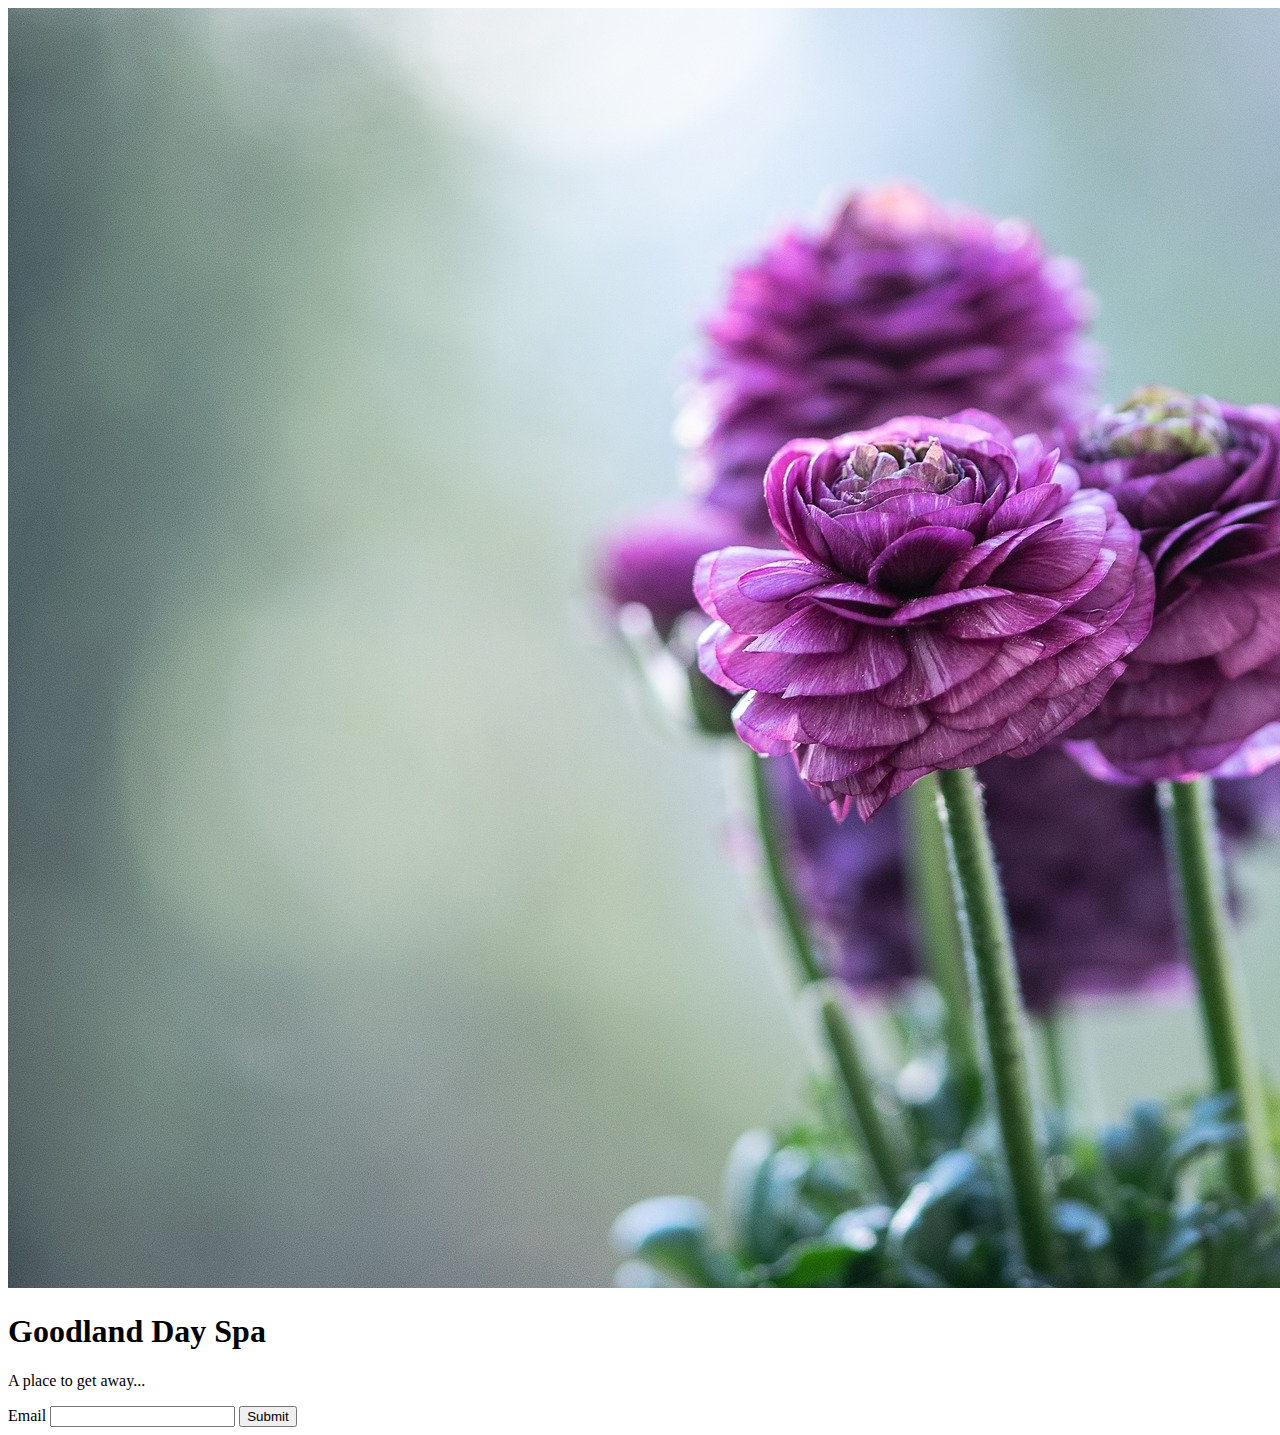
==== index.html @ 2fad423c "adding html" ====
<!DOCTYPE html>
<html lang="en">
  <head>
    <meta charset="UTF-8" />
    <meta http-equiv="X-UA-Compatible" content="IE=edge" />
    <meta name="viewport" content="width=device-width, initial-scale=1.0" />
    <title>Document</title>
  </head>
  <body>
    <img src="./splash-image.jpeg" alt="flower" />
    <section>
      <h1>Goodland Day Spa</h1>
      <p>A place to get away...</p>
    </section>
  </body>
  <form>
    <label for="email">Email</label>
    <input type="email" name="email" id="email" />
    <button>Submit</button>
  </form>
</html>
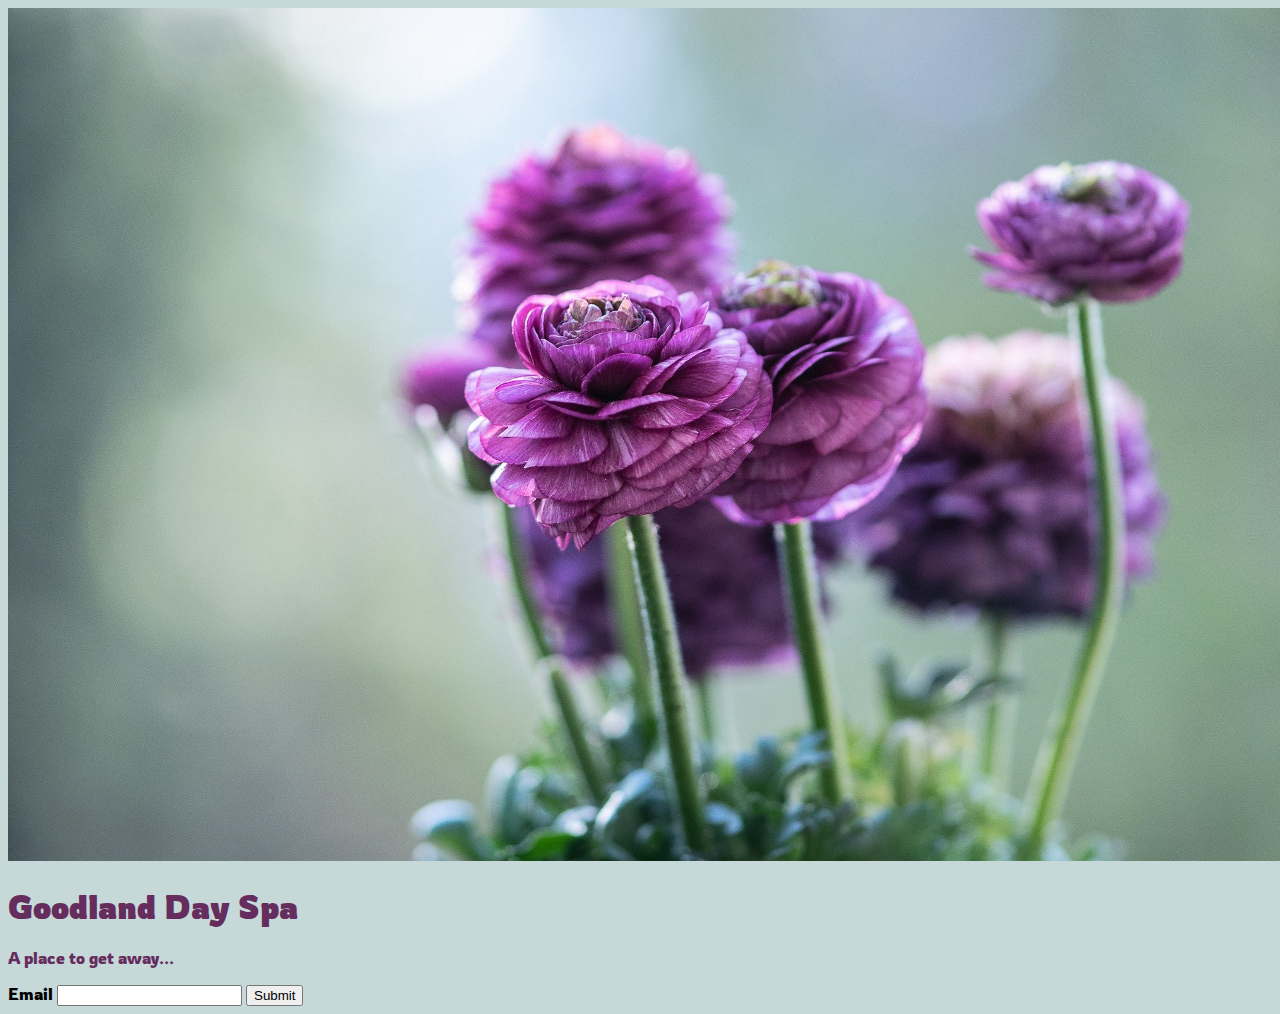
==== commit 87fbd7f5: "adding css" ====
--- a/index.html
+++ b/index.html
@@ -5,17 +5,18 @@
     <meta http-equiv="X-UA-Compatible" content="IE=edge" />
     <meta name="viewport" content="width=device-width, initial-scale=1.0" />
     <title>Document</title>
+    <link rel="stylesheet" href="global.css" />
   </head>
   <body>
-    <img src="./splash-image.jpeg" alt="flower" />
-    <section>
+    <img id="splash-image" src="./splash-image.jpeg" alt="flower" />
+    <section id="info">
       <h1>Goodland Day Spa</h1>
       <p>A place to get away...</p>
     </section>
+    <form>
+      <label for="email">Email</label>
+      <input type="email" name="email" id="email" />
+      <button>Submit</button>
+    </form>
   </body>
-  <form>
-    <label for="email">Email</label>
-    <input type="email" name="email" id="email" />
-    <button>Submit</button>
-  </form>
 </html>
--- a/global.css
+++ b/global.css
@@ -0,0 +1,21 @@
+@import url("https://fonts.googleapis.com/css2?family=Rowdies&display=swap");
+* {
+  /* CSS HEX */
+  --opal: #c7d8d8ff;
+  --feldgrau: #48605cff;
+  --palatinate-purple: #642d5eff;
+  --morning-blue: #82998eff;
+  --fuchsia-crayola: #b96bc4ff;
+}
+body {
+  background-color: var(--opal);
+  font-family: "Rowdies", cursive;
+}
+
+#splash-image {
+  width: 100vw;
+}
+
+#info {
+  color: var(--palatinate-purple);
+}
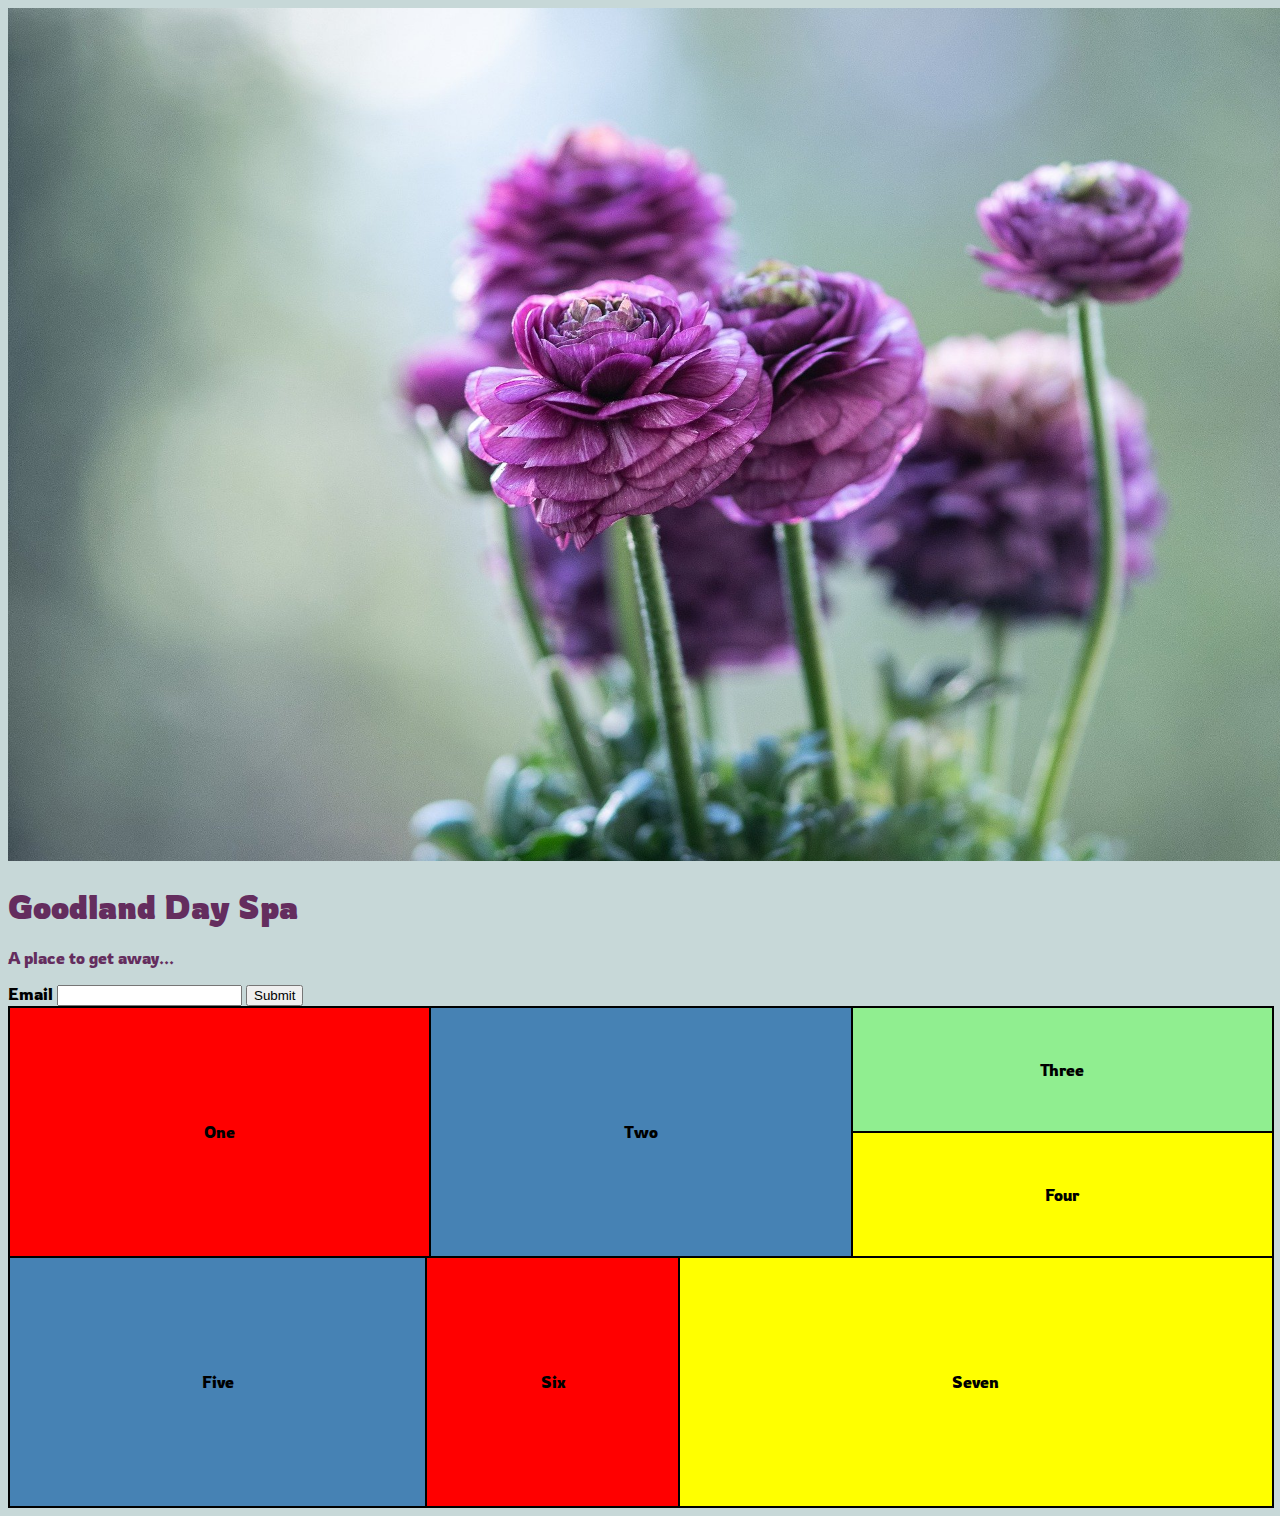
==== commit 74ccdf31: "add grid" ====
--- a/index.html
+++ b/index.html
@@ -18,5 +18,20 @@
       <input type="email" name="email" id="email" />
       <button>Submit</button>
     </form>
+    <div class="boxes">
+      <div class="top-row">
+        <div class="box red">One</div>
+        <div class="box blue">Two</div>
+        <div class="right-box">
+          <div class="box green">Three</div>
+          <div class="box yellow">Four</div>
+        </div>
+      </div>
+      <div class="bottom-row">
+        <div class="box blue">Five</div>  
+        <div class="box red">Six</div>
+        <div class="box yellow">Seven</div>    
+      </div>
+    </div>
   </body>
 </html>
--- a/global.css
+++ b/global.css
@@ -19,3 +19,63 @@
 #info {
   color: var(--palatinate-purple);
 }
+
+.box {
+  border: solid 1px black;
+  /* if you want something centered, do this on the PARENT element */
+  display: flex;
+  justify-content: center;
+  align-items: center;
+  flex-direction: column;
+}
+
+.green {
+  background-color: lightgreen;
+}
+
+.red {
+  background-color: red;
+}
+
+.yellow {
+  background-color: yellow;
+}
+
+.blue {
+  background-color: steelblue;
+
+}
+
+/* all this work is done on the parent */
+/* you think of this as the parent bossing around the child elements */
+/* .boxes { 
+  display: flex;
+  justify-content: space-around;
+  align-items: center;
+  flex-direction: column;
+  flex-wrap: wrap;
+} */
+
+.boxes {
+  border: solid 1px black;
+  display: grid;
+  width: 100%;
+  height: 500px;
+  grid-template-rows: 50% 50%;
+}
+
+.top-row {
+  display: grid;
+  grid-template-columns: 33.333% 33.333% 33.333%;
+}
+
+.bottom-row {
+  display: grid;
+  grid-template-columns: 33% 20% 47%;
+}
+
+
+.right-box {
+  display: grid;
+  grid-template-rows: 50% 50%;
+}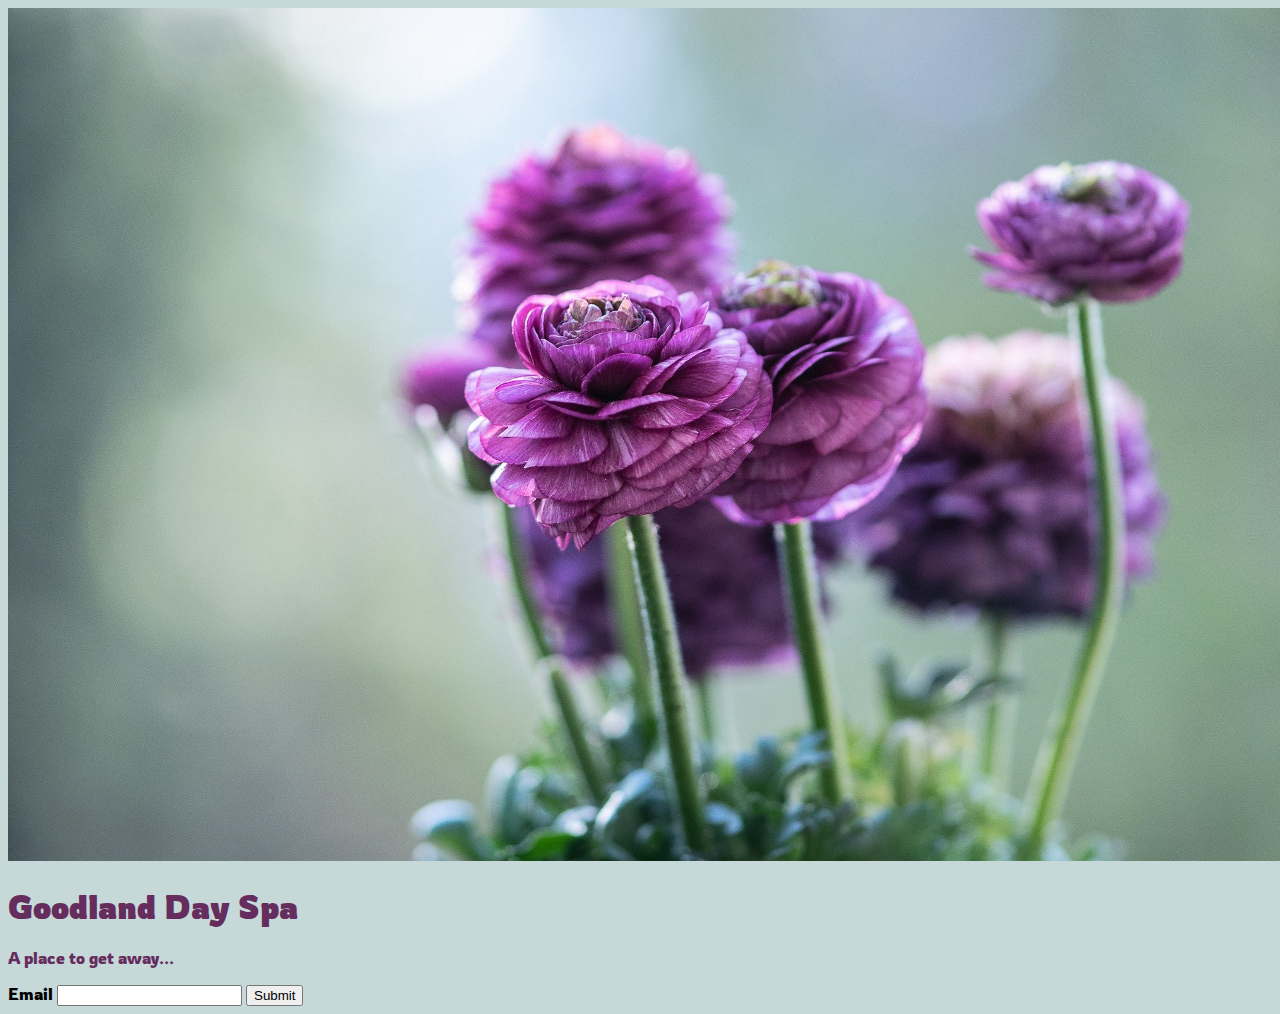
==== commit 6dbef8c7: "moving grid example" ====
--- a/index.html
+++ b/index.html
@@ -18,20 +18,5 @@
       <input type="email" name="email" id="email" />
       <button>Submit</button>
     </form>
-    <div class="boxes">
-      <div class="top-row">
-        <div class="box red">One</div>
-        <div class="box blue">Two</div>
-        <div class="right-box">
-          <div class="box green">Three</div>
-          <div class="box yellow">Four</div>
-        </div>
-      </div>
-      <div class="bottom-row">
-        <div class="box blue">Five</div>  
-        <div class="box red">Six</div>
-        <div class="box yellow">Seven</div>    
-      </div>
-    </div>
   </body>
 </html>
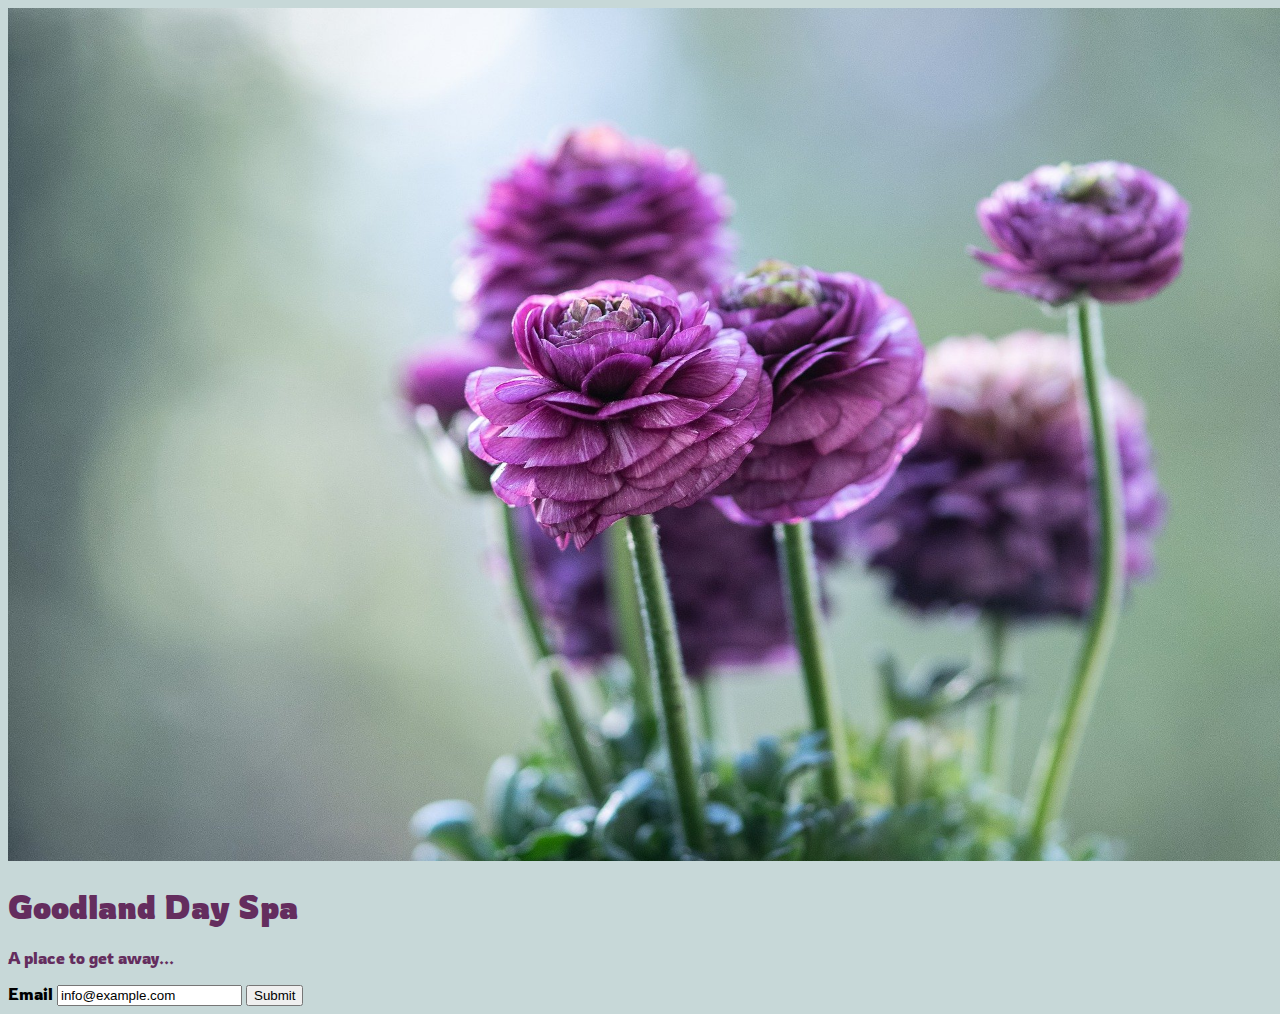
==== commit daf2a17d: "adding hide / remove logic to the form" ====
--- a/index.html
+++ b/index.html
@@ -13,10 +13,14 @@
       <h1>Goodland Day Spa</h1>
       <p>A place to get away...</p>
     </section>
-    <form>
+    <form id="contact-form">
       <label for="email">Email</label>
       <input type="email" name="email" id="email" />
       <button>Submit</button>
     </form>
+    <div id="thank-you" class="hide">
+      Thank you for submitting your email. We will get back to you soon!
+    </div>
+    <script src="app.js" type="module"></script>
   </body>
 </html>
--- a/global.css
+++ b/global.css
@@ -43,7 +43,6 @@
 
 .blue {
   background-color: steelblue;
-
 }
 
 /* all this work is done on the parent */
@@ -74,8 +73,11 @@
   grid-template-columns: 33% 20% 47%;
 }
 
-
 .right-box {
   display: grid;
   grid-template-rows: 50% 50%;
-}+}
+
+.hide {
+  display: none;
+}
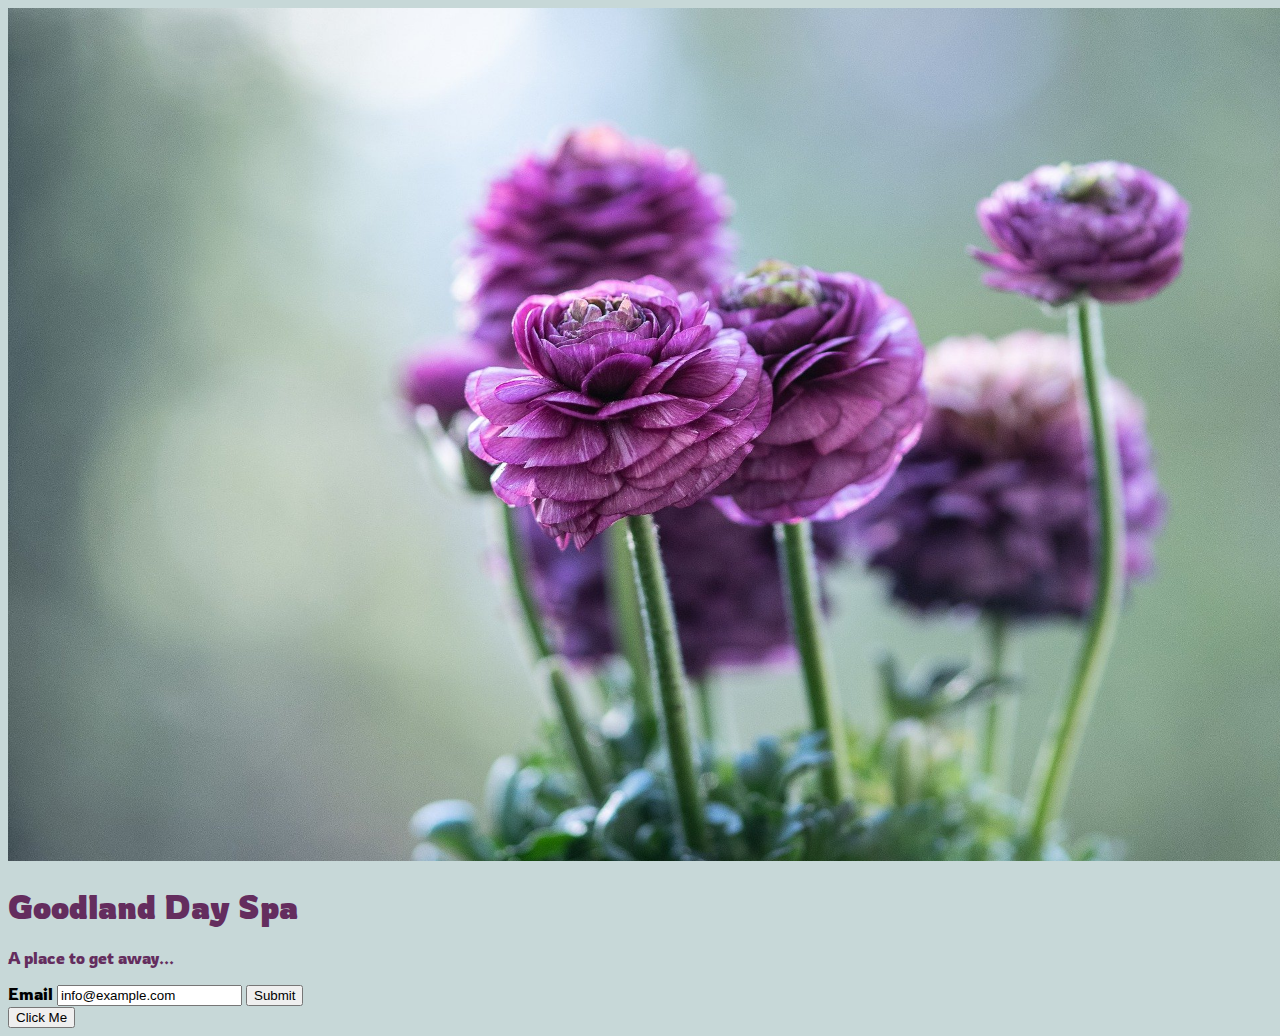
==== commit d1cefaf5: "adding sounds" ====
--- a/index.html
+++ b/index.html
@@ -18,9 +18,11 @@
       <input type="email" name="email" id="email" />
       <button>Submit</button>
     </form>
+    <audio id="audio" src="./assets/birds.mp3"></audio>
     <div id="thank-you" class="hide">
       Thank you for submitting your email. We will get back to you soon!
     </div>
+    <button id="click-me">Click Me</button>
     <script src="app.js" type="module"></script>
   </body>
 </html>
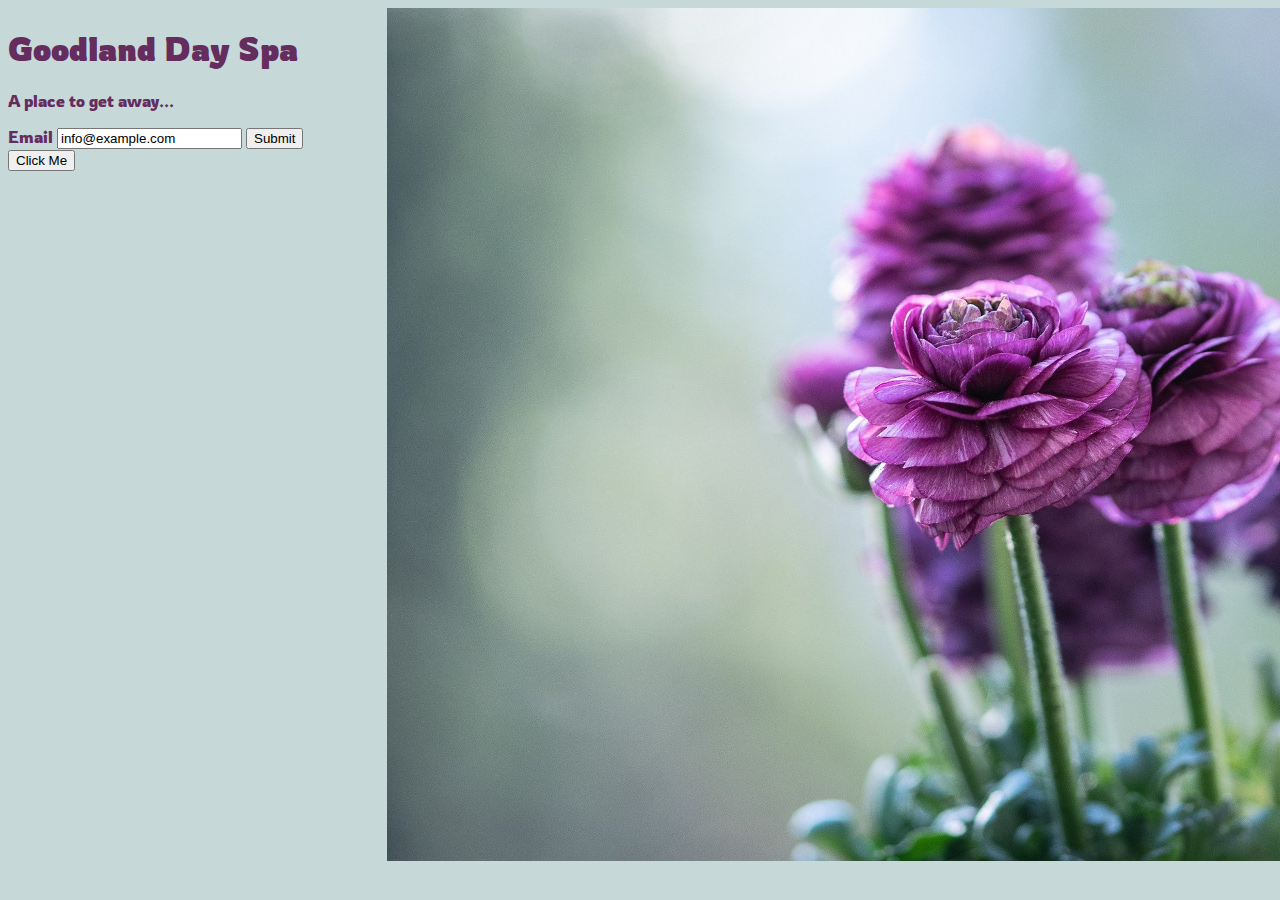
==== commit a689e839: "adding responsive design" ====
--- a/index.html
+++ b/index.html
@@ -12,17 +12,17 @@
     <section id="info">
       <h1>Goodland Day Spa</h1>
       <p>A place to get away...</p>
+      <form id="contact-form">
+        <label for="email">Email</label>
+        <input type="email" name="email" id="email" />
+        <button>Submit</button>
+      </form>
+      <audio id="audio" src="./assets/birds.mp3"></audio>
+      <div id="thank-you" class="hide">
+        Thank you for submitting your email. We will get back to you soon!
+      </div>
+      <button id="click-me">Click Me</button>
     </section>
-    <form id="contact-form">
-      <label for="email">Email</label>
-      <input type="email" name="email" id="email" />
-      <button>Submit</button>
-    </form>
-    <audio id="audio" src="./assets/birds.mp3"></audio>
-    <div id="thank-you" class="hide">
-      Thank you for submitting your email. We will get back to you soon!
-    </div>
-    <button id="click-me">Click Me</button>
     <script src="app.js" type="module"></script>
   </body>
 </html>
--- a/global.css
+++ b/global.css
@@ -81,3 +81,25 @@
 .hide {
   display: none;
 }
+
+@media (min-width: 700px) {
+  body {
+    display: grid;
+    grid-template-columns: 30% 70%;
+    grid-template-areas: "col1 col2";
+  }
+
+  img {
+    grid-area: col2;
+  }
+
+  .info {
+    grid-area: col1;
+  }
+}
+
+@media (max-width: 400px) {
+  body {
+    font-size: 2rem;
+  }
+}
